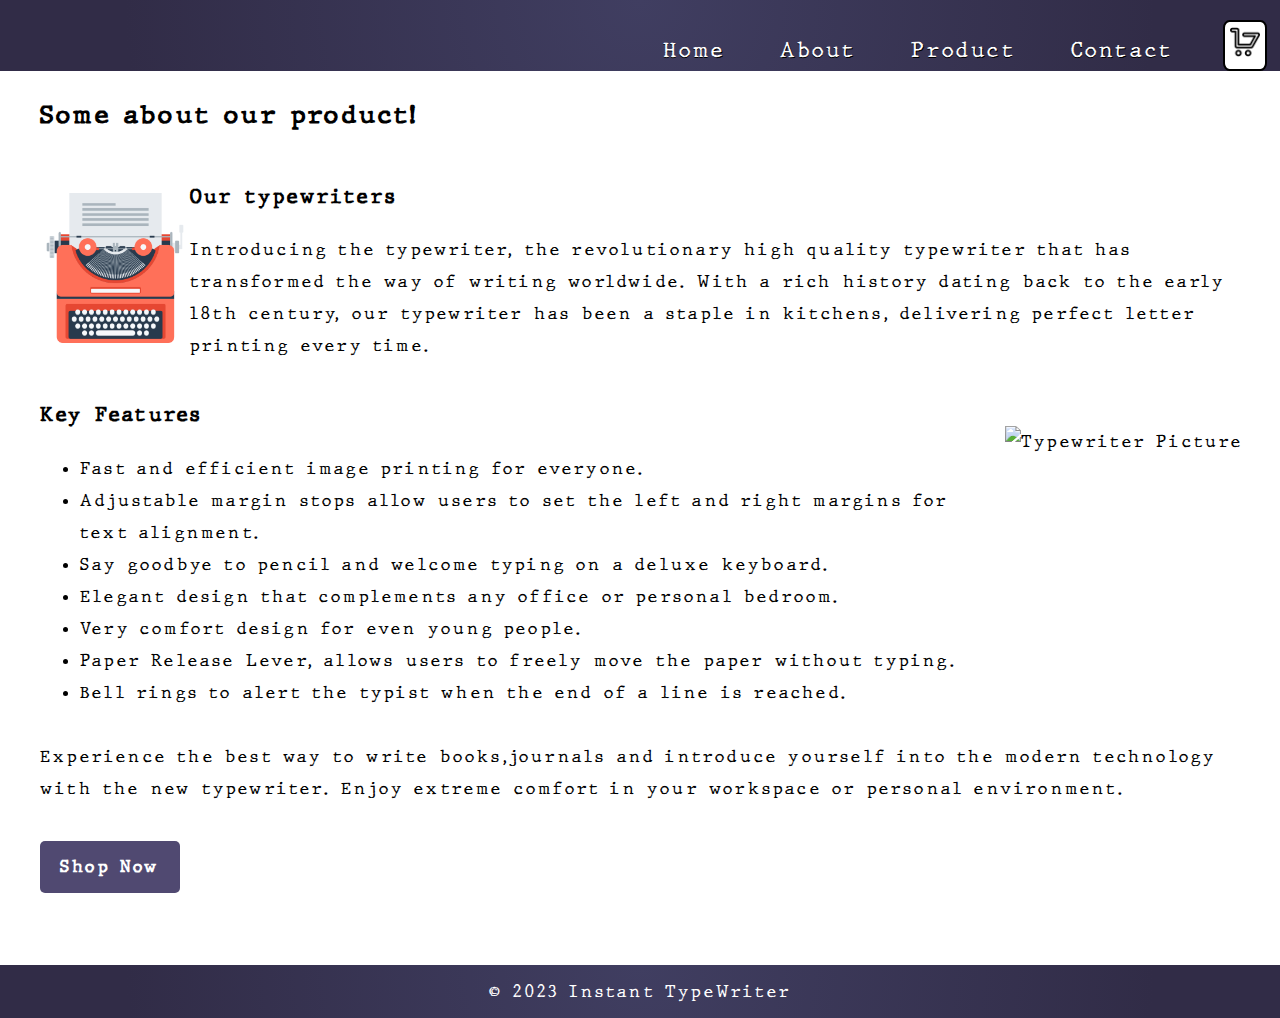
==== about.html @ b2cc81df "changes on javascript and contact form" ====
<!DOCTYPE html>
<html lang="en">

<head>
    <meta charset="utf-8" />
    <meta name="viewport" content="width=device-width, initial-scale=1.0" />
    <title>Instant Typewriter</title>
    <meta name="author" content="Juan Giron" />
    <meta name="description" content="About Instant TypeWriter">
    <link rel="shortcut icon" href="./images/icon.png" type="image/x-icon" />
    <link rel="stylesheet" href="./css/style.css" />


</head>

<body>
    <header>
        <section id="about__section">
            <class="container" data-aos="fade-down" data-aos-duration="1500">
                <span class="typing typed"></span>
        </section>
        <nav class="container-nav">
            <a href="./index.html">Home</a>
            <a href="./about.html">About</a>
            <a href="./product.html">Product</a>
            <a href="./contact.html">Contact</a>
            <a href="#" class="shopping-car"><img src="./images/shopping-cart_icon.png" alt="Shopping Car Icon"
                    width="30" height="30" /></a>
        </nav>
    </header>

    <main class="main-about">
        <h2>Some about our product!</h2>

        <div class="project">
            <img src="images/icon.png" alt="Typewriter Picture" width="150" height="150">
            <div class="project1">
                <h3>Our typewriters</h3>

                <p>Introducing the typewriter, the revolutionary high quality typewriter that has transformed the way of
                    writing worldwide. With a rich history dating back to the early 18th century, our typewriter has
                    been a staple in kitchens, delivering perfect letter printing every time.</p>
            </div>
        </div>

        <div class="time">
            <div class="time1">
                <h3>Key Features</h3>
                <ul>
                    <li>Fast and efficient image printing for everyone.</li>
                    <li>Adjustable margin stops allow users to set the left and right margins for text alignment.</li>
                    <li>Say goodbye to pencil and welcome typing on a deluxe keyboard.</li>
                    <li>Elegant design that complements any office or personal bedroom.</li>
                    <li>Very comfort design for even young people.</li>
                    <li>Paper Release Lever, allows users to freely move the paper without typing.</li>
                    <li>Bell rings to alert the typist when the end of a line is reached.</li>
                </ul>
            </div>
            <img src="./images/typerwriter2.png" alt="Typewriter Picture" width="250" height="250">
        </div>

        <p>Experience the best way to write books,journals and introduce yourself into the modern technology
            with the new typewriter.
            Enjoy extreme comfort in your workspace or personal environment.
        </p>

        <a href="./product.html" style="text-decoration: none; color: white; background-color: #504971; padding: 10px 20px;
                border-radius: 5px; display: inline-block; margin-top: 20px; font-weight: bold;">Shop Now</a>

    </main>
    <!-- Footer Section -->
    <footer>

        <p>&copy; 2023 Instant TypeWriter</p>
    </footer>

    <script src="https://cdn.jsdelivr.net/npm/typed.js@2.0.12"></script>
    <script src="./js/index.js"></script>

</body>

</html>
---- css/style.css ----
html {
  background: white;
  margin: 0;
  padding: 0;
  background-size: cover;
  margin-right: 0;
}

header,
footer {
  background: #3e3766;
  background-image: -webkit-radial-gradient(
    top,
    circle cover,
    #403e61 0%,
    #312c47 80%
  );
  background-image: -moz-radial-gradient(
    top,
    circle cover,
    #3f3e60 0%,
    #332d4d 80%
  );
  background-image: -o-radial-gradient(
    top,
    circle cover,
    #444366 0%,
    #322d49 80%
  );
  background-image: radial-gradient(top, circle cover, #454464 0%, #2f2a45 80%);
  text-align: center;
  color: white;
  width: 100%;
}

footer {
  margin-top: 47px;
}

body {
  display: flex;
  flex-direction: column;
  justify-content: center;
  align-items: center;
  font-family: JMHtypewriter, 'Courier News', Courier, monospace, sans-serif;
  letter-spacing: 0.2rem;
  color: white;
  margin: 0;
  padding: 0;
  box-sizing: border-box;
}

@font-face {
  font-family: JMHtypewriter;
  src: url('../font/JMH\ Typewriter.otf') format('opentype');
}

h1 {
  font-size: 50px;
}

#about__section {
  margin-top: 20px;
}

.typed {
  color: white;
  font-size: 50px;
  position: relative;
  bottom: 0;
  animation: reveal 1s ease-in-out forwards;
}

main {
  margin: 0 50px 0 20px;
  line-height: 2;
  color: black;
  text-align: left;
}

.main-about {
  margin: 0 25px 25px 40px;
}

.container-nav {
  font-size: 20px;
  width: 100%;
  word-spacing: 20px;
  text-align: right;
}

nav a {
  margin-right: 1%;
}

.shopping-car {
  display: inline-block;
  border: 2px solid black;
  border-radius: 15%;
  padding: 5px;
  background-color: white;
}

.project,
.time {
  display: flex;
  justify-content: space-between;
  align-items: center;
}

.time1,
.project1 {
  display: inline-block;
}

nav a {
  outline-color: transparent;
  color: white;
  text-shadow: 0.5px 0.5px black;
}

nav a:link {
  text-decoration: none;
  color: white;
  padding: 5px;
}

ul a {
  text-decoration: none;
  color: black;
}

a:hover {
  background: rgb(234, 241, 240);
  border-radius: 10px;
  transition: 0.7s, ease, 0.7s;
  text-shadow: 1px 0 10px white;
  color: black;
  transition: 0.5s ease;
  padding: 10px;
}

.container-page-title {
  display: flex;
  align-items: center;
  font-size: 25px;
  margin-bottom: 0;
}

.img-typewriter {
  margin: 5rem;
  max-width: 40%;
  /* Ensure the image doesn't exceed its container */
  height: auto;
}

.text-index {
  font-family: JMHtypewriter, 'Courier News', Courier, monospace, sans-serif;
  color: #000;
  margin: 25px;
}

.index-title {
  font-family: JMHtypewriter, 'Courier News', Courier, monospace, sans-serif;
  font-size: 40px;
  color: #000;
  text-align: left;
}

.old-typewriter-img {
  display: block;
  margin: 0 auto;
  max-width: 100%;
  text-align: center;
}

.qwerty {
  display: flex;
}

.qwerty1 {
  display: inline-block;
}

.tw-california {
  width: 500px;
  height: 500px;
  border-radius: 10px;
  overflow: hidden;
}

.slides {
  width: 1000%;
  height: 500px;
  display: flex;
}

.slides input {
  display: none;
}

.manual-nav {
  position: absolute;
  margin-top: 480px;
  margin-left: 200px;
  display: flex;
}

.manual-btn {
  border: 2px solid #ddf9f1;
  padding: 5px;
  border-radius: 10px;
  cursor: pointer;
  transition: 1s;
}

.manual-btn:not(:last-child) {
  margin-right: 40px;
}

.manual-btn:hover {
  background: #ddf9f1;
}

#radio1:checked ~ .slide-first {
  margin-left: 0;
}

#radio2:checked ~ .slide-first {
  margin-left: -10%;
}

#radio3:checked ~ .slide-first {
  margin-left: -20%;
}

legend {
  background-color: #000;
  color: #fff;
  padding: 3px 3px;
  font-weight: bold;
  font-size: 90%;
  padding: 1.5%;
  border-radius: 5px;
}

.tw-aqua {
  width: 500px;
  height: 500px;
  border-radius: 10px;
  overflow: hidden;
}

#radio4:checked ~ .slide-second {
  margin-left: 0;
}

#radio5:checked ~ .slide-second {
  margin-left: -10%;
}

#radio6:checked ~ .slide-second {
  margin-left: -20%;
}

fieldset {
  flex: 1;
  margin-right: 100px;
  border-radius: 12px;
}

.section1,
.section2 {
  display: flex;
  margin-bottom: 40px;
  box-sizing: border-box;
}

.tw-green {
  width: 500px;
  height: 500px;
  border-radius: 10px;
  overflow: hidden;
}

#radio7:checked ~ .slide-third {
  margin-left: 0;
}

#radio8:checked ~ .slide-third {
  margin-left: -10%;
}

#radio9:checked ~ .slide-third {
  margin-left: -20%;
}

.tw-rose {
  width: 500px;
  height: 500px;
  border-radius: 10px;
  overflow: hidden;
}

#radio10:checked ~ .slide-fourth {
  margin-left: 0;
}

#radio11:checked ~ .slide-fourth {
  margin-left: -10%;
}

#radio12:checked ~ .slide-fourth {
  margin-left: -20%;
}

fieldset {
  flex: 1;
  margin-right: 50px;
}

.wrapper,
.wrapper2,
.wrapper3,
.wrapper4 {
  margin-top: 10px;
  margin-left: 220px;
  height: 30px;
  max-width: 70px;
  display: flex;
  align-items: center;
  background-color: black;
  justify-content: space-between;
  font-weight: bold;
  border-radius: 5px;
  font-size: 80%;
  color: white;
}

.wrapper span {
  width: 100%;
  text-align: center;
  cursor: pointer;
}

.wrapper span.number {
  border-right: 2px solid rgba(255, 255, 255, 0.8);
  border-left: 2px solid rgba(255, 255, 255, 0.8);
  margin-right: 5px;
}

.wrapper2 span {
  width: 100%;
  text-align: center;
  cursor: pointer;
}

.wrapper2 span.number2 {
  border-right: 2px solid rgba(255, 255, 255, 0.8);
  border-left: 2px solid rgba(255, 255, 255, 0.8);
  margin-right: 5px;
}

.wrapper3 span {
  width: 100%;
  text-align: center;
  cursor: pointer;
}

.wrapper3 span.number3 {
  border-right: 2px solid rgba(255, 255, 255, 0.8);
  border-left: 2px solid rgba(255, 255, 255, 0.8);
  margin-right: 5px;
}

.wrapper4 span {
  width: 100%;
  text-align: center;
  cursor: pointer;
}

.wrapper4 span.number4 {
  border-right: 2px solid rgba(255, 255, 255, 0.8);
  border-left: 2px solid rgba(255, 255, 255, 0.8);
  margin-right: 5px;
}

.car {
  font-family: JMHtypewriter, 'Courier News', Courier, monospace, sans-serif;
  letter-spacing: 2px;
  cursor: pointer;
  background: black;
  color: whitesmoke;
  font-size: 70%;
  border-radius: 5px;
  padding: 5px;
  text-shadow: 0.5px 0.5px white;
}

#contact {
  width: 100%;
  height: 100%;
}

.section-header {
  text-align: center;
  margin: 0 auto;
  padding: 40px 0;
  font-family: JMHtypewriter, 'Courier News', Courier, monospace, sans-serif;
  color: black;
  letter-spacing: 4px;
}

.contact-wrapper {
  display: flex;
  flex-direction: row;
  justify-content: space-between;
  margin: 0 auto;
  padding: 20px;
  position: relative;
  max-width: 900px;
}

/* Left contact page */
.form-horizontal {
  float: left;
  max-width: 450px;
  font-weight: 400;
  line-height: 3;
}

.form-control,
textarea {
  min-width: 390px;
  min-height: 1.5rem;
  background-color: white;
  color: gray;
  letter-spacing: 1px;
  border-radius: 5px;
  padding: 5px;
}

.send-button {
  margin-top: 15px;
  height: 34px;
  width: 400px;
  overflow: hidden;
  text-align: center;
  background-color: #000;
  color: white;
  border-radius: 5px;
}

.send-button:hover {
  background-color: white;
  color: black;
  font-weight: 700;
}

/* Begin Right Contact Page */
.direct-contact-container {
  max-width: 400px;
}

/* Location, Phone, Email Section */
.contact-list {
  list-style-type: none;
  margin-left: -30px;
  padding-right: 20px;
}

.list-item {
  line-height: 4;
}

.contact-text {
  letter-spacing: 1.9px;
  color: #bbb;
}

.contact-text a {
  color: #bbb;
  text-decoration: none;
  transition-duration: 0.2s;
}

.contact-text a:hover {
  color: #fff;
  text-decoration: none;
}

/* Social Media Icons */
.social-media-list {
  position: relative;
  font-size: 40px;
  text-align: center;
  width: 100%;
  margin: 0 auto;
  padding: 0;
}

.social-media-list li {
  position: relative;
  display: inline-block;
  height: 60px;
  width: 60px;
  margin: 10px 3px;
  line-height: 60px;
  border-radius: 50%;
  color: #fff;
  background-color: #008b8b;
  cursor: pointer;
  transition: all 0.2s ease-in-out;
}

.social-media-list li:hover {
  background-color: #fff;
}

.copyright {
  font: 200 14px 'Oswald', sans-serif;
  color: black;
  letter-spacing: 1px;
  text-align: center;
}

hr {
  border-top: 1px solid white;
  border-bottom: 1px solid white;
}
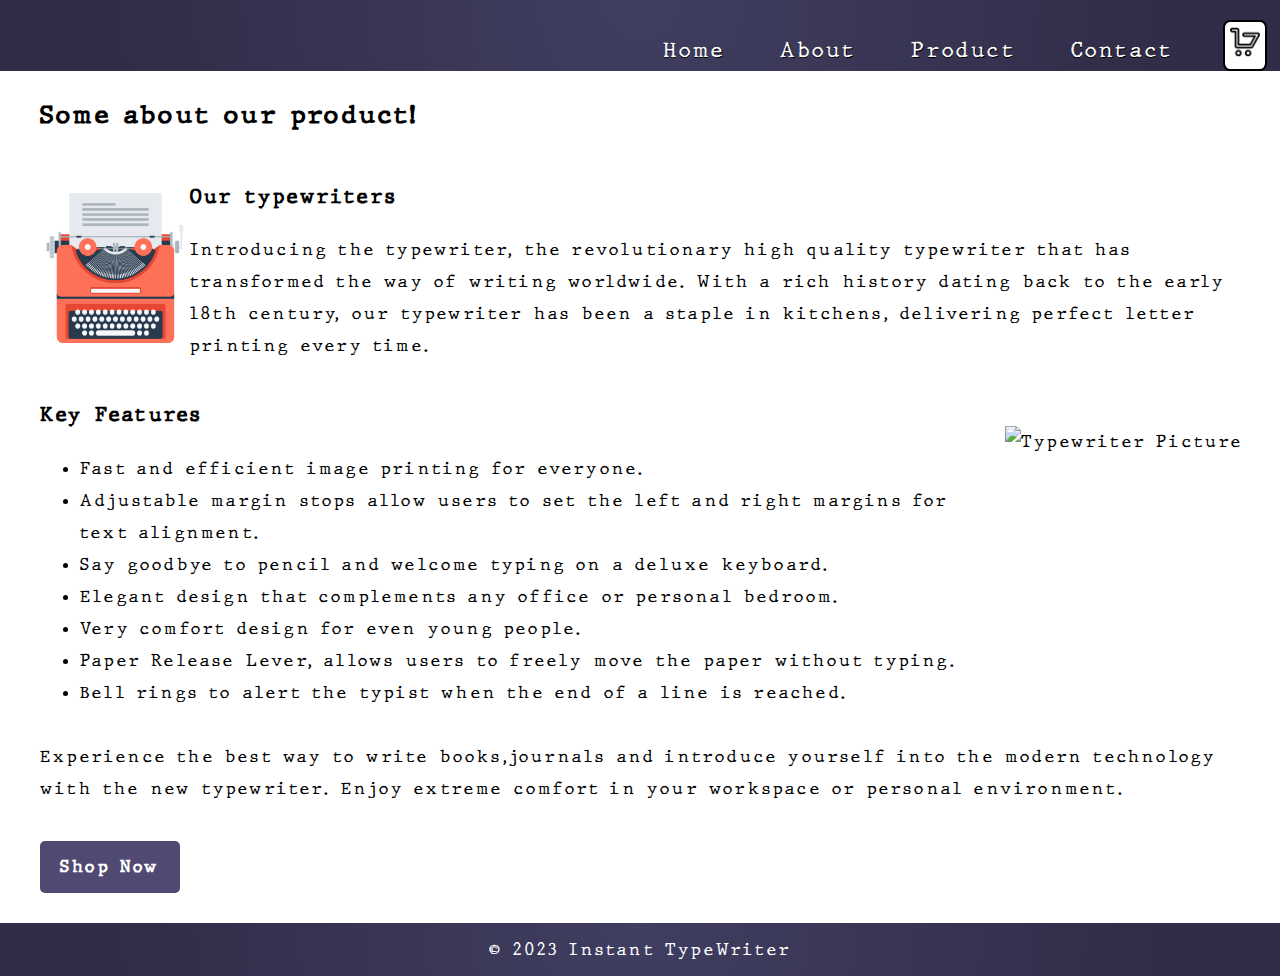
==== commit a80088ba: "Adding more pages to the website" ====
--- a/about.html
+++ b/about.html
@@ -70,7 +70,6 @@
     </main>
     <!-- Footer Section -->
     <footer>
-
         <p>&copy; 2023 Instant TypeWriter</p>
     </footer>
 
--- a/css/style.css
+++ b/css/style.css
@@ -9,24 +9,9 @@
 header,
 footer {
   background: #3e3766;
-  background-image: -webkit-radial-gradient(
-    top,
-    circle cover,
-    #403e61 0%,
-    #312c47 80%
-  );
-  background-image: -moz-radial-gradient(
-    top,
-    circle cover,
-    #3f3e60 0%,
-    #332d4d 80%
-  );
-  background-image: -o-radial-gradient(
-    top,
-    circle cover,
-    #444366 0%,
-    #322d49 80%
-  );
+  background-image: -webkit-radial-gradient(top, circle cover, #403e61 0%, #312c47 80%);
+  background-image: -moz-radial-gradient(top, circle cover, #3f3e60 0%, #332d4d 80%);
+  background-image: -o-radial-gradient(top, circle cover, #444366 0%, #322d49 80%);
   background-image: radial-gradient(top, circle cover, #454464 0%, #2f2a45 80%);
   text-align: center;
   color: white;
@@ -34,7 +19,7 @@
 }
 
 footer {
-  margin-top: 47px;
+  margin-top: 5px;
 }
 
 body {
@@ -116,7 +101,7 @@
 nav a {
   outline-color: transparent;
   color: white;
-  text-shadow: 0.5px 0.5px black;
+  text-shadow: .5px .5px black;
 }
 
 nav a:link {
@@ -133,7 +118,7 @@
 a:hover {
   background: rgb(234, 241, 240);
   border-radius: 10px;
-  transition: 0.7s, ease, 0.7s;
+  transition: .7s, ease, .7s;
   text-shadow: 1px 0 10px white;
   color: black;
   transition: 0.5s ease;
@@ -187,6 +172,7 @@
   height: 500px;
   border-radius: 10px;
   overflow: hidden;
+
 }
 
 .slides {
@@ -207,7 +193,7 @@
 }
 
 .manual-btn {
-  border: 2px solid #ddf9f1;
+  border: 2px solid #DDF9F1;
   padding: 5px;
   border-radius: 10px;
   cursor: pointer;
@@ -219,18 +205,18 @@
 }
 
 .manual-btn:hover {
-  background: #ddf9f1;
-}
-
-#radio1:checked ~ .slide-first {
+  background: #DDF9F1;
+}
+
+#radio1:checked~.slide-first {
   margin-left: 0;
 }
 
-#radio2:checked ~ .slide-first {
+#radio2:checked~.slide-first {
   margin-left: -10%;
 }
 
-#radio3:checked ~ .slide-first {
+#radio3:checked~.slide-first {
   margin-left: -20%;
 }
 
@@ -249,17 +235,18 @@
   height: 500px;
   border-radius: 10px;
   overflow: hidden;
-}
-
-#radio4:checked ~ .slide-second {
+
+}
+
+#radio4:checked~.slide-second {
   margin-left: 0;
 }
 
-#radio5:checked ~ .slide-second {
+#radio5:checked~.slide-second {
   margin-left: -10%;
 }
 
-#radio6:checked ~ .slide-second {
+#radio6:checked~.slide-second {
   margin-left: -20%;
 }
 
@@ -281,17 +268,18 @@
   height: 500px;
   border-radius: 10px;
   overflow: hidden;
-}
-
-#radio7:checked ~ .slide-third {
+
+}
+
+#radio7:checked~.slide-third {
   margin-left: 0;
 }
 
-#radio8:checked ~ .slide-third {
+#radio8:checked~.slide-third {
   margin-left: -10%;
 }
 
-#radio9:checked ~ .slide-third {
+#radio9:checked~.slide-third {
   margin-left: -20%;
 }
 
@@ -300,17 +288,18 @@
   height: 500px;
   border-radius: 10px;
   overflow: hidden;
-}
-
-#radio10:checked ~ .slide-fourth {
+
+}
+
+#radio10:checked~.slide-fourth {
   margin-left: 0;
 }
 
-#radio11:checked ~ .slide-fourth {
+#radio11:checked~.slide-fourth {
   margin-left: -10%;
 }
 
-#radio12:checked ~ .slide-fourth {
+#radio12:checked~.slide-fourth {
   margin-left: -20%;
 }
 
@@ -394,7 +383,7 @@
   font-size: 70%;
   border-radius: 5px;
   padding: 5px;
-  text-shadow: 0.5px 0.5px white;
+  text-shadow: .5px .5px white;
 }
 
 #contact {
@@ -427,6 +416,7 @@
   max-width: 450px;
   font-weight: 400;
   line-height: 3;
+
 }
 
 .form-control,
@@ -467,6 +457,7 @@
   list-style-type: none;
   margin-left: -30px;
   padding-right: 20px;
+
 }
 
 .list-item {
@@ -488,6 +479,7 @@
   color: #fff;
   text-decoration: none;
 }
+
 
 /* Social Media Icons */
 .social-media-list {
@@ -508,9 +500,9 @@
   line-height: 60px;
   border-radius: 50%;
   color: #fff;
-  background-color: #008b8b;
-  cursor: pointer;
-  transition: all 0.2s ease-in-out;
+  background-color: #008B8B;
+  cursor: pointer;
+  transition: all .2s ease-in-out;
 }
 
 .social-media-list li:hover {
@@ -527,4 +519,4 @@
 hr {
   border-top: 1px solid white;
   border-bottom: 1px solid white;
-}
+}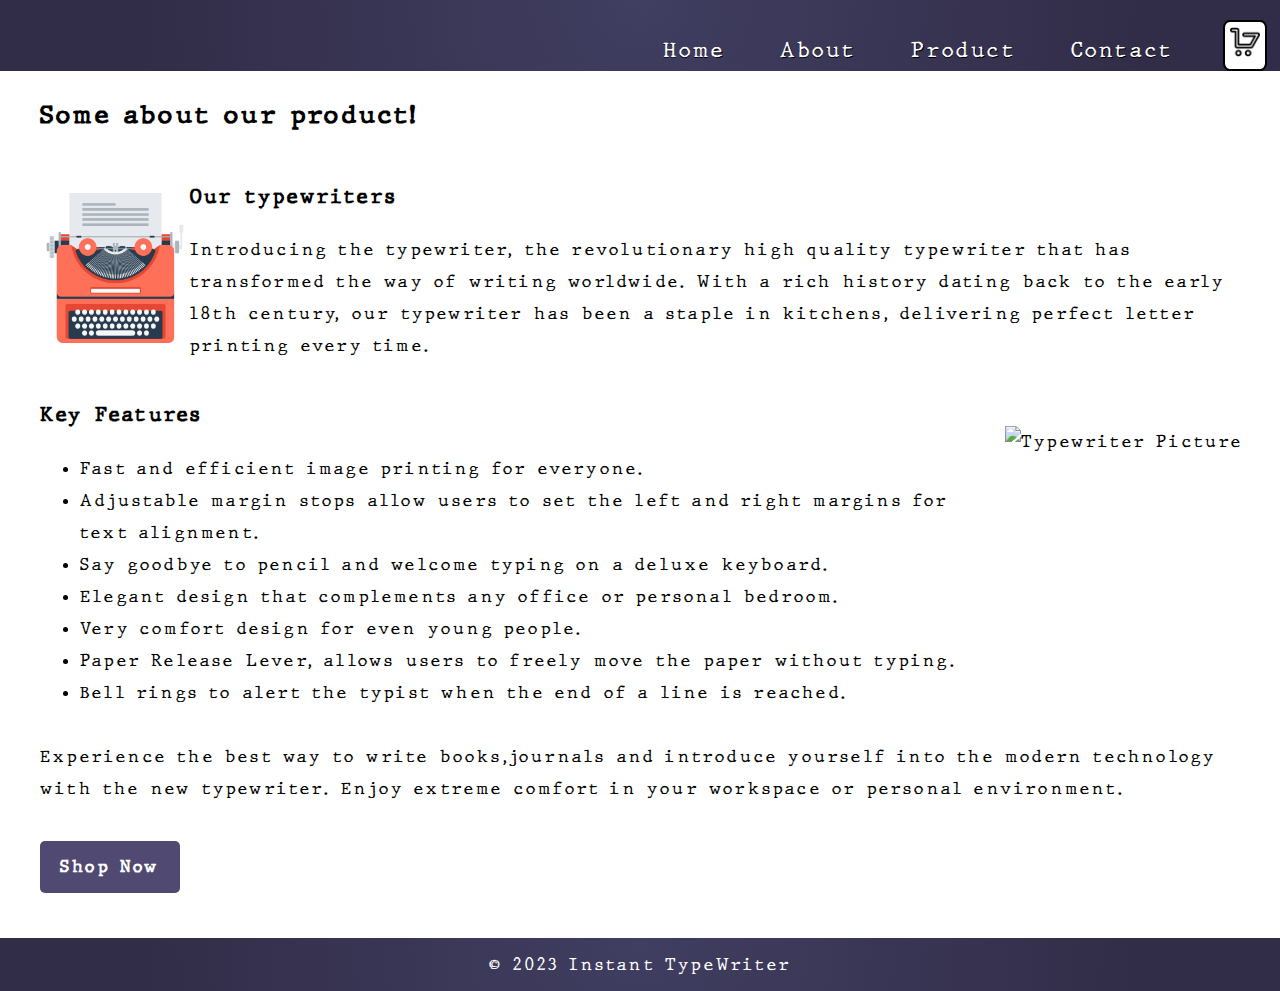
==== commit 713b8ba9: "Final Changes" ====
--- a/about.html
+++ b/about.html
@@ -15,17 +15,16 @@
 
 <body>
     <header>
+        <!-- Title animation-->
         <section id="about__section">
-            <class="container" data-aos="fade-down" data-aos-duration="1500">
-                <span class="typing typed"></span>
+            <span class="typing typed"></span>
         </section>
         <nav class="container-nav">
             <a href="./index.html">Home</a>
             <a href="./about.html">About</a>
             <a href="./product.html">Product</a>
             <a href="./contact.html">Contact</a>
-            <a href="#" class="shopping-car"><img src="./images/shopping-cart_icon.png" alt="Shopping Car Icon"
-                    width="30" height="30" /></a>
+            <a href="#" class="shopping-car"><img src="./images/shopping-cart_icon.png" alt="Shopping Car Icon" width="30" height="30" /></a>
         </nav>
     </header>
 
@@ -72,7 +71,7 @@
     <footer>
         <p>&copy; 2023 Instant TypeWriter</p>
     </footer>
-
+    <!-- JavaScript -->
     <script src="https://cdn.jsdelivr.net/npm/typed.js@2.0.12"></script>
     <script src="./js/index.js"></script>
 
--- a/css/style.css
+++ b/css/style.css
@@ -6,6 +6,7 @@
   margin-right: 0;
 }
 
+/* Header and footer style */
 header,
 footer {
   background: #3e3766;
@@ -19,9 +20,10 @@
 }
 
 footer {
-  margin-top: 5px;
-}
-
+  margin-top: 20px;
+}
+
+/* body styling */
 body {
   display: flex;
   flex-direction: column;
@@ -35,6 +37,7 @@
   box-sizing: border-box;
 }
 
+/* font added to the page*/
 @font-face {
   font-family: JMHtypewriter;
   src: url('../font/JMH\ Typewriter.otf') format('opentype');
@@ -48,6 +51,7 @@
   margin-top: 20px;
 }
 
+/* Title styling */
 .typed {
   color: white;
   font-size: 50px;
@@ -514,9 +518,4 @@
   color: black;
   letter-spacing: 1px;
   text-align: center;
-}
-
-hr {
-  border-top: 1px solid white;
-  border-bottom: 1px solid white;
 }